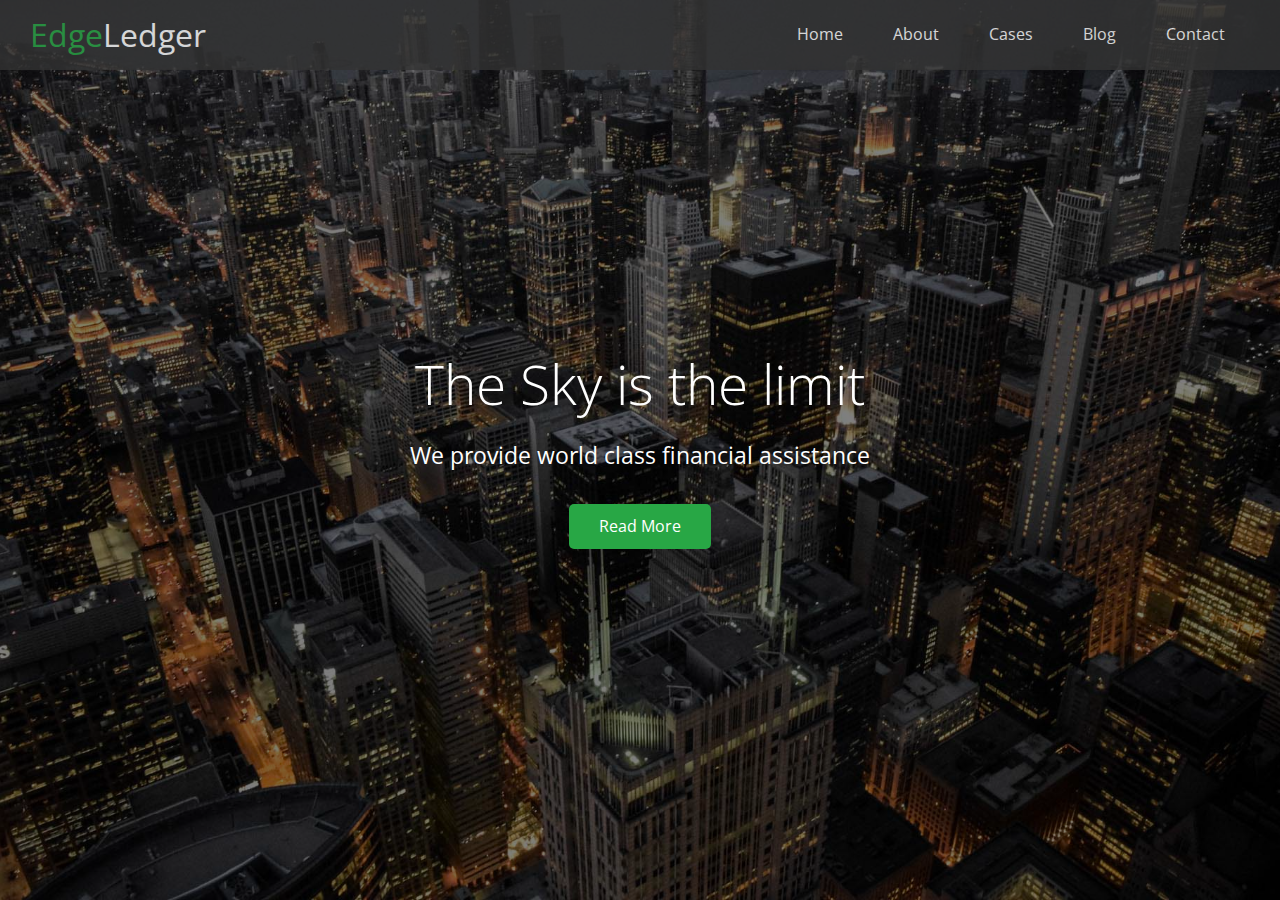
==== index.html @ e8adee48 "completed header section" ====
<!DOCTYPE html>
<html lang="en">
<head>
    <meta charset="UTF-8">
    <meta name="viewport" content="width=device-width, initial-scale=1.0">
    <title>Welcome to EdgeLedger</title>
    <link rel="stylesheet" href="/css/styles.css">
    <link rel="stylesheet" href="/css/utilities.css">
</head>
<body>
    <header class="hero">
        <div class="navbar">
            <div id="navbar">
                <h1 class="logo">
                    <span class="text-primary">Edge</span>Ledger
                </h1>
            </div>
            <nav>
                <ul class="nav-link">
                    <li><a href="#">Home</a></li>
                    <li><a href="#">About</a></li>
                    <li><a href="#">Cases</a></li>
                    <li><a href="#">Blog</a></li>
                    <li><a href="#">Contact</a></li>
                </ul>
            </nav>
        </div>

        <div class="content">
            <h1>The Sky is the limit</h1>
            <p>We provide world class financial assistance</p>
            <a class="btn" href="#About">Read More</a>
        </div>
    </header>
</body>
</html>
---- css/styles.css ----
@import url('https://fonts.googleapis.com/css2?family=Open+Sans:ital,wght@0,300..800;1,300..800&display=swap');

* {
    box-sizing: border-box;
    margin: 0;
    padding: 0;
}

body {
    font-family: 'open sans', sans-serif;
    background-color: #fff;
    color: #333;
    line-height: 1.6;
}

ul {
    list-style: none;
}

a {
    color: #333;
    text-decoration: none;
}

h1, h2 {
    font-weight: 300;
    line-height: 1.2;
}

p {
    margin: 10px 0;
}

img {
    width: 100%;
}

/* navbar */
.navbar {
    display: flex;
    align-items: center;
    justify-content: space-between;
    background-color: #333;
    color: #fff;
    opacity: 0.8;
    width: 100%;
    height: 70px;
    position: fixed;
    top: 0px;
    padding: 0 30px;
}

.navbar a {
    color: #fff;
    padding: 10px 20px;
    margin: 0 5px;
}

.navbar a:hover{
    border-bottom: #28a745 2px solid;
}

.navbar ul {
    display: flex;
}

.navbar .logo {
    font-weight: 400;
}

/* header */
.hero {
    background: url('../images/home/showcase.jpg') no-repeat center center/cover;
    height: 100vh;
    position: relative;
    color: #fff;
}

.hero .content {
    display: flex;
    flex-direction: column;
    align-items: center;
    justify-content: center;
    text-align: center;
    height: 100%;
    padding: 0 20px;
}

.hero .content h1 {
    font-size: 55px;
}

.hero .content p {
    font-size: 23px;
    max-width: 600px;
    margin: 20px 0 30px;
}

.hero::before {
    content: "";
    position: absolute;
    top: 0;
    left: 0;
    width: 100%;
    height: 100%;
    background: rgba(0,0,0,.5)
}
.hero * {
    z-index: 2;
}
---- css/utilities.css ----
.text-primary {
    color: #28a745;
}

.text-secondary {
    color: #0284d0;
}

.btn {
    cursor: pointer;
    display: inline-block;
    padding: 10px 30px;
    background: #28a745;
    color: #fff;
    border: none;
    border-radius: 5px;
}

.btn:hover {
    opacity: 0.9;
}

.btn-primary {
    background: #28a745;
    color: #fff;
}

.btn-secondary {
    background: #0284d0;
    color: #fff;
}

.btn-dark {
    background: #333;
    color: #fff;
}

.btn-light {
    background-color: #f4f4f4;
    color: #333;
}
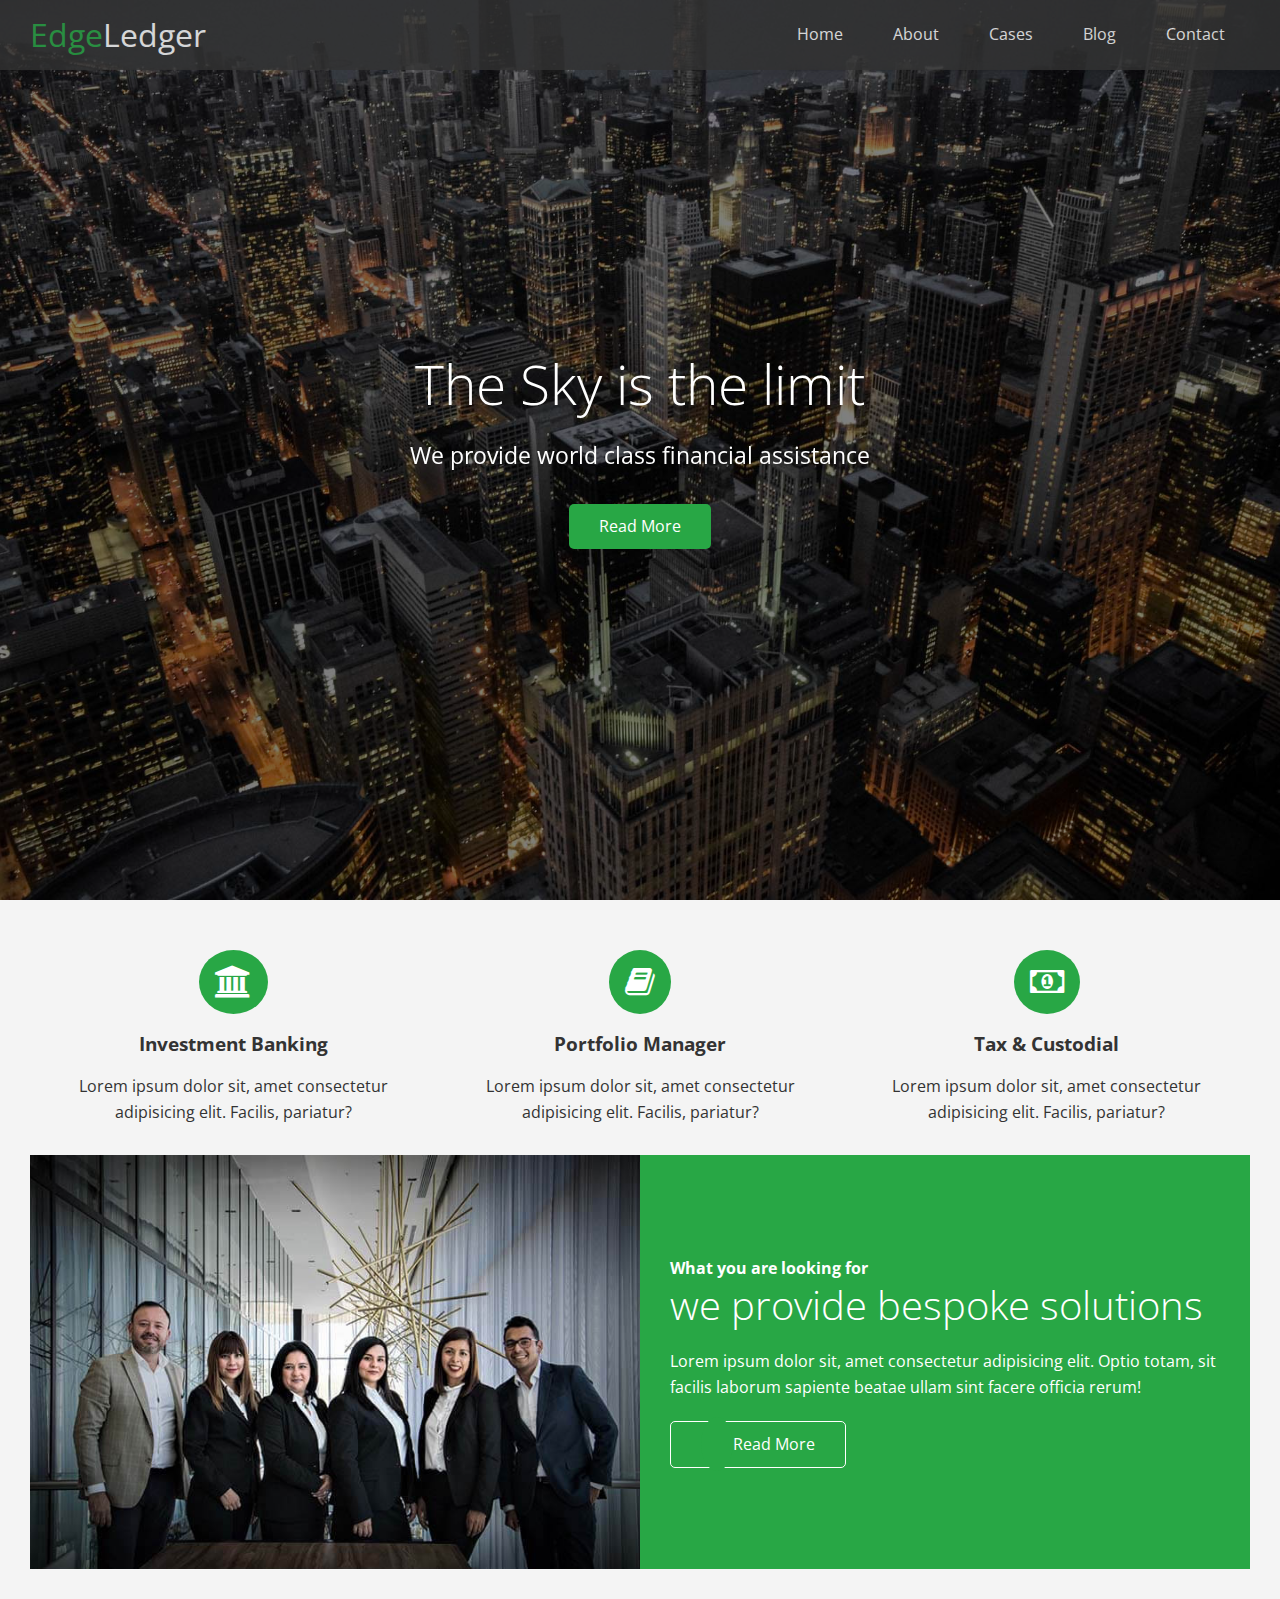
==== commit 5bc88e4c: "completed about and icons section" ====
--- a/index.html
+++ b/index.html
@@ -6,6 +6,7 @@
     <title>Welcome to EdgeLedger</title>
     <link rel="stylesheet" href="/css/styles.css">
     <link rel="stylesheet" href="/css/utilities.css">
+    <link rel="stylesheet" href="https://cdnjs.cloudflare.com/ajax/libs/font-awesome/4.7.0/css/font-awesome.min.css">
 </head>
 <body>
     <header class="hero">
@@ -32,5 +33,58 @@
             <a class="btn" href="#About">Read More</a>
         </div>
     </header>
+
+    <main>
+        <!-- About icons -->
+        <section id="about" class="icons bg-light">
+            <div class="flex-items">
+                <div>
+                    <i class="fa fa-university fa-2x"></i>
+                    <div>
+                        <h3>Investment Banking</h3>
+                        <p>Lorem ipsum dolor sit, amet consectetur adipisicing elit. Facilis, pariatur?</p>
+                    </div>
+                </div>
+                <div>
+                    <i class="fa fa-book fa-2x"></i>
+                    <div>
+                        <h3>Portfolio Manager</h3>
+                        <p>Lorem ipsum dolor sit, amet consectetur adipisicing elit. Facilis, pariatur?</p>
+                    </div>
+                </div>      <div>
+                    <i class="fa fa-money fa-2x"></i>
+                    <div>
+                        <h3>Tax & Custodial</h3>
+                        <p>Lorem ipsum dolor sit, amet consectetur adipisicing elit. Facilis, pariatur?</p>
+                    </div>
+                </div>
+            </div>
+            <!-- About: solution -->
+             <section class="solutions flex-columns">
+                <div class="row">
+                    <div class="columns">
+                        <div class="column-1">
+                            <img src="images/home/people.jpg" alt="">
+                        </div>
+                    </div>
+                    <div class="columns">
+                        <div class="column-2 bg-primary">
+                            <h4>What you are looking for</h4>
+                            <h2>we provide bespoke solutions</h2>
+                            <p>
+                              Lorem ipsum dolor sit, amet consectetur 
+                              adipisicing elit. Optio totam, sit facilis 
+                              laborum sapiente beatae ullam sint facere officia rerum!
+                            </p>
+                            <a href="" class="btn btn-outline">
+                                <i class="fas fa-chevron"></i>
+                                Read More
+                            </a>
+                        </div>
+                    </div>
+                </div>
+             </section>
+        </section>
+    </main>
 </body>
 </html>--- a/css/styles.css
+++ b/css/styles.css
@@ -108,4 +108,21 @@
 }
 .hero * {
     z-index: 2;
-}+}
+
+.icons {
+    padding: 30px;
+}
+
+.icons h3 {
+    font-weight: bold;
+    margin-bottom: 15px;
+}
+
+.icons i {
+    background-color: #28a745;
+    border-radius: 50%;
+    padding: 1rem;
+    color: #fff;
+    margin-bottom: 15px;
+}
--- a/css/utilities.css
+++ b/css/utilities.css
@@ -20,22 +20,82 @@
     opacity: 0.9;
 }
 
-.btn-primary {
+.btn-primary, .bg-primary{
     background: #28a745;
     color: #fff;
 }
 
-.btn-secondary {
+.btn-secondary, .bg-secondary{
     background: #0284d0;
     color: #fff;
 }
 
-.btn-dark {
+.btn-dark, .bg-dark{
     background: #333;
     color: #fff;
 }
 
-.btn-light {
+.btn-light, .bg-light{
     background-color: #f4f4f4;
     color: #333;
+}
+
+.btn-outline {
+    background: none;
+    border: 1px solid #fff;
+}
+
+/* flex items */
+.flex-items {
+    display: flex;
+    align-items: center;
+    justify-content: center;
+    text-align: center;
+    height: 100%;
+}
+
+.flex-items > div {
+    padding: 20px;
+}
+
+.flex-columns .row{
+    display: flex;
+    flex-wrap: wrap;
+    width: 100%;
+}
+
+.flex-columns .columns {
+    display: flex;
+    flex-direction: column;
+    flex-basis: 100%;
+    flex: 1;
+}
+
+.flex-columns .columns .clumn-1,
+.flex-columns .columns .clumn-2{
+    height: 100%;
+}
+
+.flex-columns img{
+    width: 100%;
+    height: 100%;
+    object-fit: cover;
+}
+
+.flex-columns .column-2 {
+    display: flex;
+    flex-direction: column;
+    height: 100%;
+    align-items: flex-start;
+    justify-content: center;
+    padding: 30px;
+}
+
+.flex-columns h2 {
+    font-size: 40px;
+    font-weight: 100;
+}
+
+.flex-columns p{
+    margin: 20px 0;
 }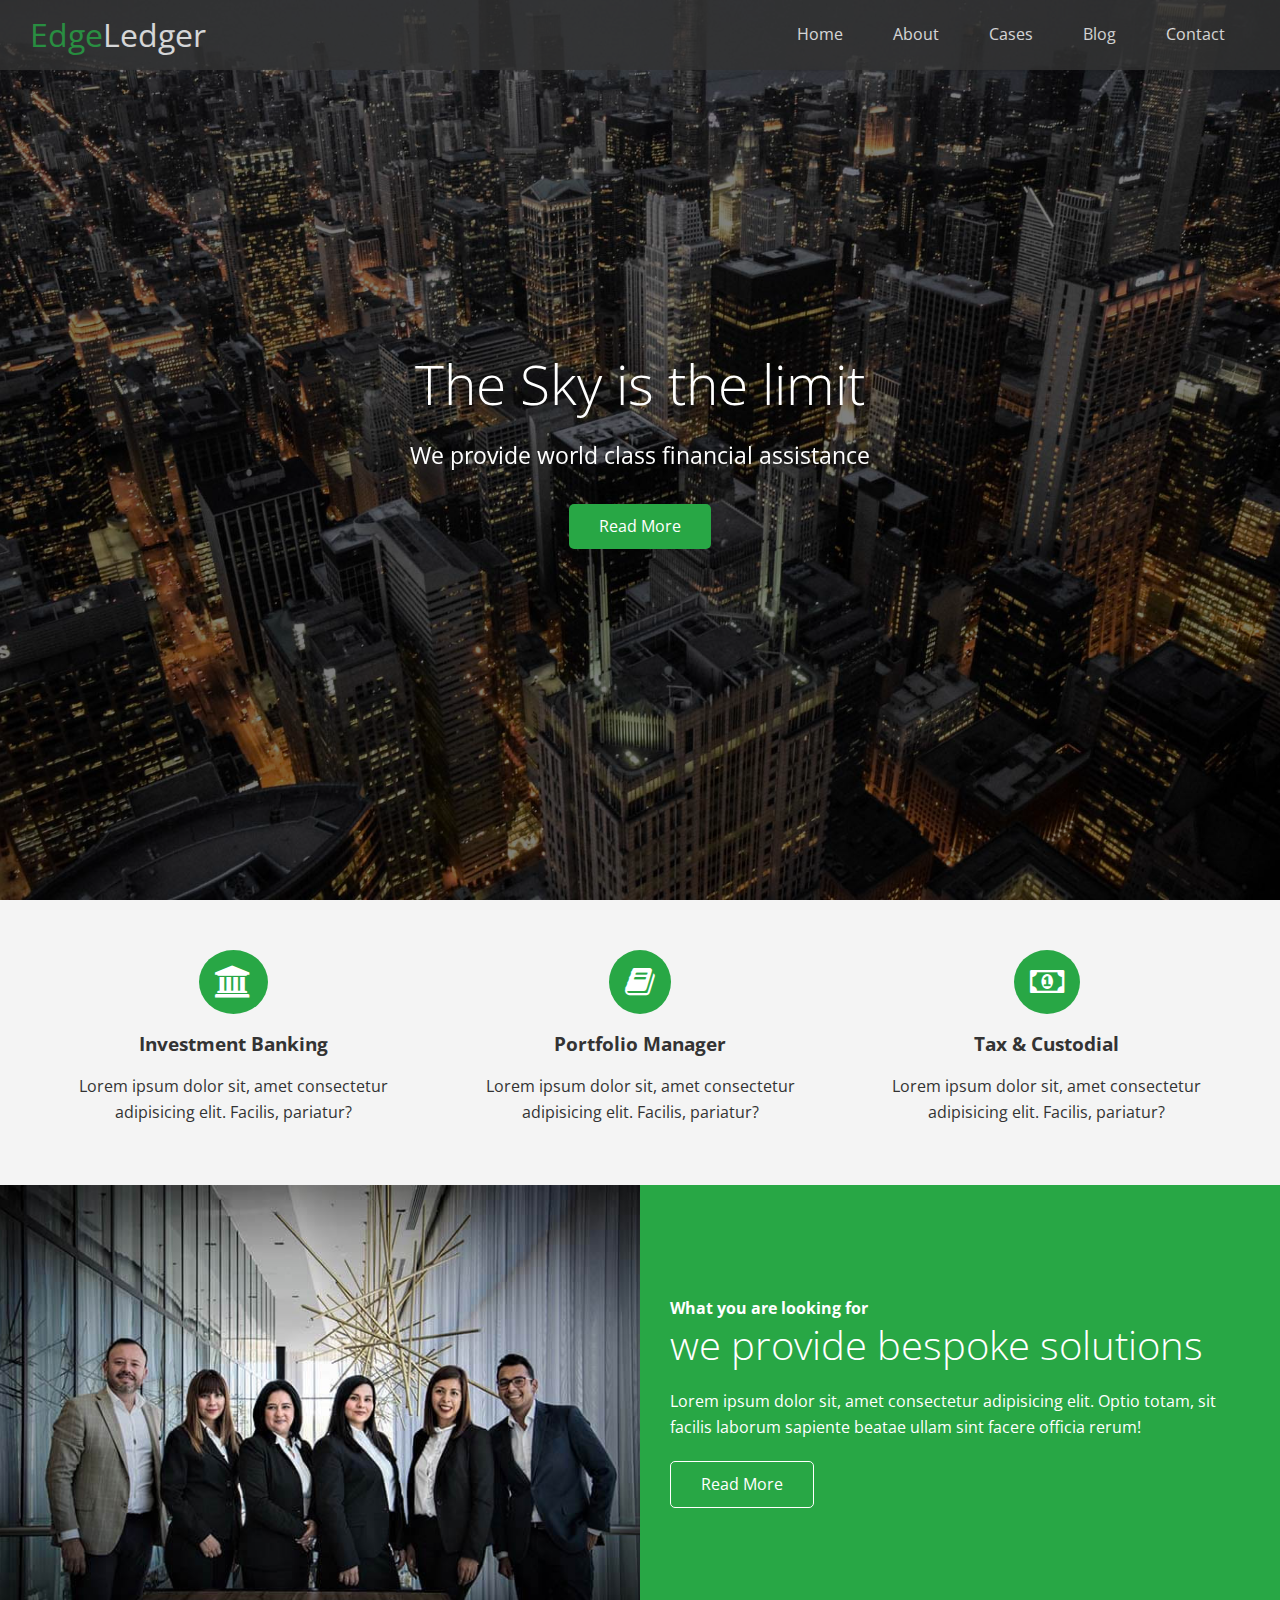
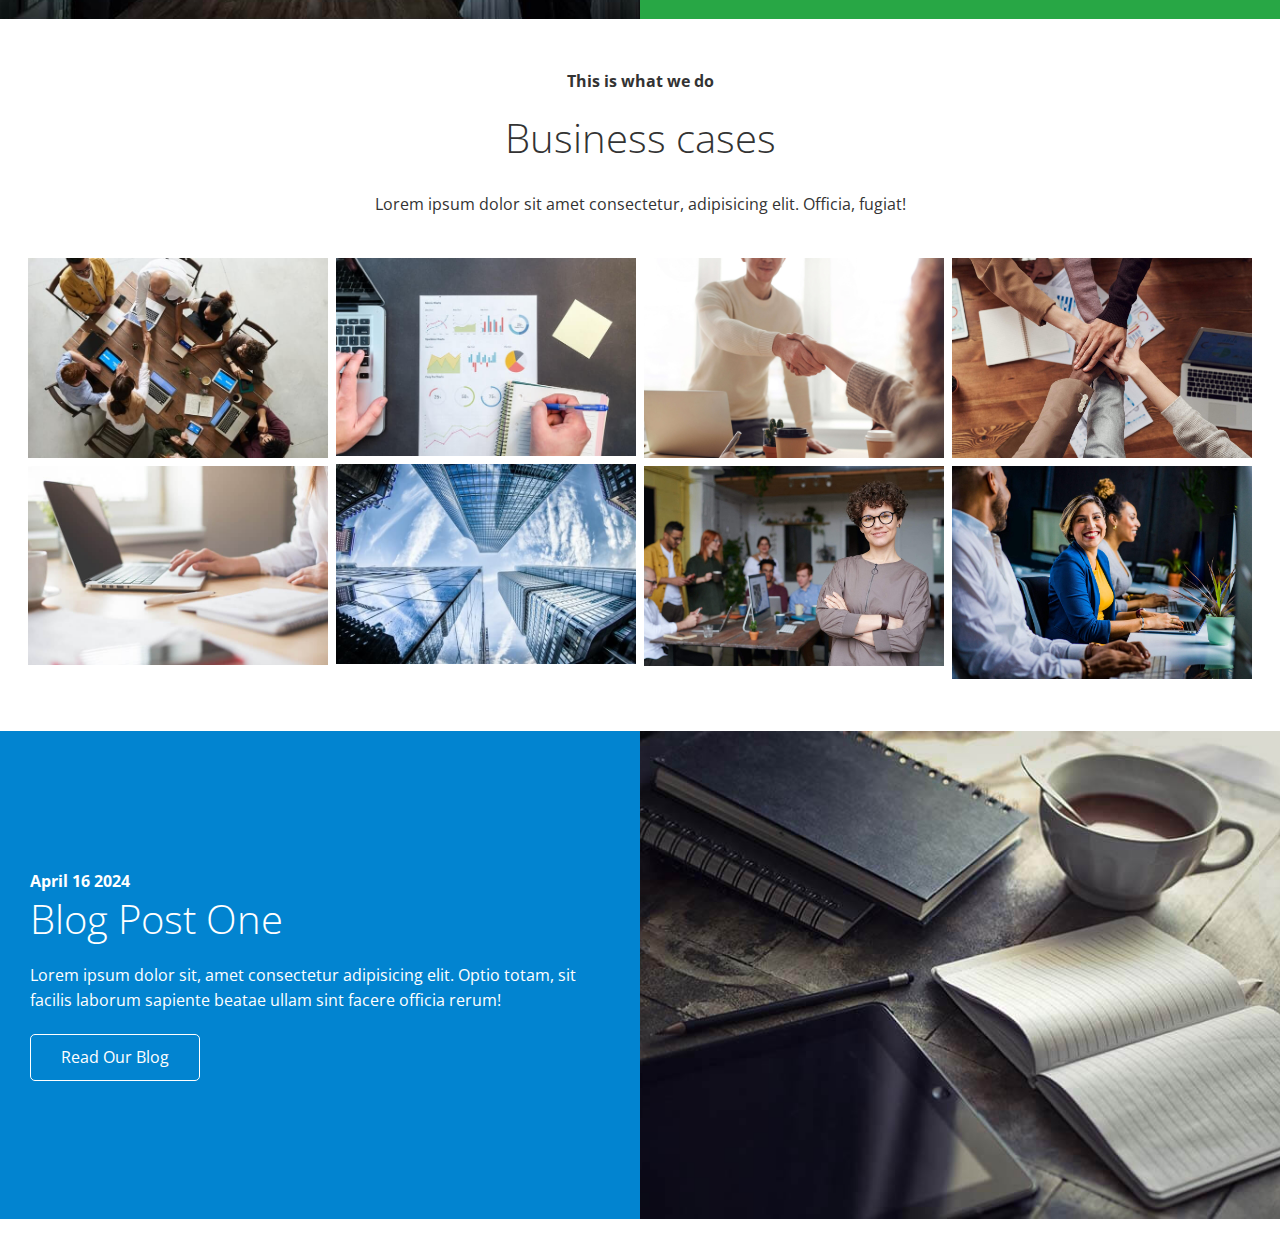
==== commit fa3e103f: "completed blogs section" ====
--- a/index.html
+++ b/index.html
@@ -59,32 +59,85 @@
                     </div>
                 </div>
             </div>
-            <!-- About: solution -->
-             <section class="solutions flex-columns">
-                <div class="row">
-                    <div class="columns">
-                        <div class="column-1">
-                            <img src="images/home/people.jpg" alt="">
-                        </div>
-                    </div>
-                    <div class="columns">
-                        <div class="column-2 bg-primary">
-                            <h4>What you are looking for</h4>
-                            <h2>we provide bespoke solutions</h2>
-                            <p>
-                              Lorem ipsum dolor sit, amet consectetur 
-                              adipisicing elit. Optio totam, sit facilis 
-                              laborum sapiente beatae ullam sint facere officia rerum!
-                            </p>
-                            <a href="" class="btn btn-outline">
-                                <i class="fas fa-chevron"></i>
-                                Read More
-                            </a>
-                        </div>
+        </section>
+        <!-- About: solution -->
+        <section class="solutions flex-columns">
+            <div class="row">
+                <div class="columns">
+                    <div class="column-1">
+                        <img src="images/home/people.jpg" alt="">
                     </div>
                 </div>
-             </section>
-        </section>
+                <div class="columns">
+                    <div class="column-2 bg-primary">
+                        <h4>What you are looking for</h4>
+                        <h2>we provide bespoke solutions</h2>
+                        <p>
+                          Lorem ipsum dolor sit, amet consectetur 
+                          adipisicing elit. Optio totam, sit facilis 
+                          laborum sapiente beatae ullam sint facere officia rerum!
+                        </p>
+                        <a href="" class="btn btn-outline">
+                            <i class="fas fa-chevron"></i>
+                            Read More
+                        </a>
+                    </div>
+                </div>
+            </div>
+         </section>
+         <!-- cases -->
+          <section>
+            <div id="cases" class="cases flex-grid section-padding">
+                <header class="section-header">
+                    <h4>This is what we do</h4>
+                    <h2>Business cases</h2>
+                    <p>Lorem ipsum dolor sit amet consectetur, adipisicing elit. Officia, fugiat!</p>
+                </header>
+                <div class="row">
+                    <div class="column">
+                        <img src="images/cases/cases1.jpg" alt="">
+                        <img src="images/cases/cases2.jpg" alt="">
+                    </div>
+                    <div class="column">
+                        <img src="images/cases/cases3.jpg" alt="">
+                        <img src="images/cases/cases4.jpg" alt="">
+                    </div>
+                    <div class="column">
+                        <img src="images/cases/cases5.jpg" alt="">
+                        <img src="images/cases/cases6.jpg" alt="">
+                    </div>
+                    <div class="column">
+                        <img src="images/cases/cases7.jpg" alt="">
+                        <img src="images/cases/cases8.jpg" alt="">
+                    </div>
+                </div>
+            </div>
+          </section>
+          <!-- Blog section -->
+        <section class="blogs flex-columns">
+            <div class="row-reverse">
+                <div class="columns">
+                    <div class="column-1">
+                        <img src="images/home/blog.jpg" alt="">
+                    </div>
+                </div>
+                <div class="columns">
+                    <div class="column-2 bg-secondary">
+                        <h4>April 16 2024</h4>
+                        <h2>Blog Post One</h2>
+                        <p>
+                          Lorem ipsum dolor sit, amet consectetur 
+                          adipisicing elit. Optio totam, sit facilis 
+                          laborum sapiente beatae ullam sint facere officia rerum!
+                        </p>
+                        <a href="" class="btn btn-outline">
+                            <i class="fas fa-chevron"></i>
+                            Read Our Blog
+                        </a>
+                    </div>
+                </div>
+            </div>
+         </section>
     </main>
 </body>
 </html>--- a/css/styles.css
+++ b/css/styles.css
@@ -126,3 +126,12 @@
     color: #fff;
     margin-bottom: 15px;
 }
+
+.column img:hover {
+    opacity: 0.6;
+}
+
+/* blogs section */
+.blogs {
+    padding: 5px 0 30px;
+}
--- a/css/utilities.css
+++ b/css/utilities.css
@@ -98,4 +98,38 @@
 
 .flex-columns p{
     margin: 20px 0;
-}+}
+
+.flex-columns .row-reverse {
+    display: flex;
+    flex-direction: row-reverse;
+}
+
+.section-header {
+    display: flex;
+    padding: 30px;
+    flex-direction: column;
+    align-items: center;
+    justify-content: center;
+    text-align: center;
+}
+.section-header h2 {
+   font-size: 40px;
+   margin: 20px 0;
+}
+.section-padding {
+    padding: 20px 20px 40px;
+}
+
+/* flex grid */
+.flex-grid .row {
+    display: flex;
+    flex-wrap: wrap;
+    padding: 0 4px;
+}
+.flex-grid .column {
+    flex: 25%;
+    max-width: 25%;
+    padding: 0 4px;
+}
+
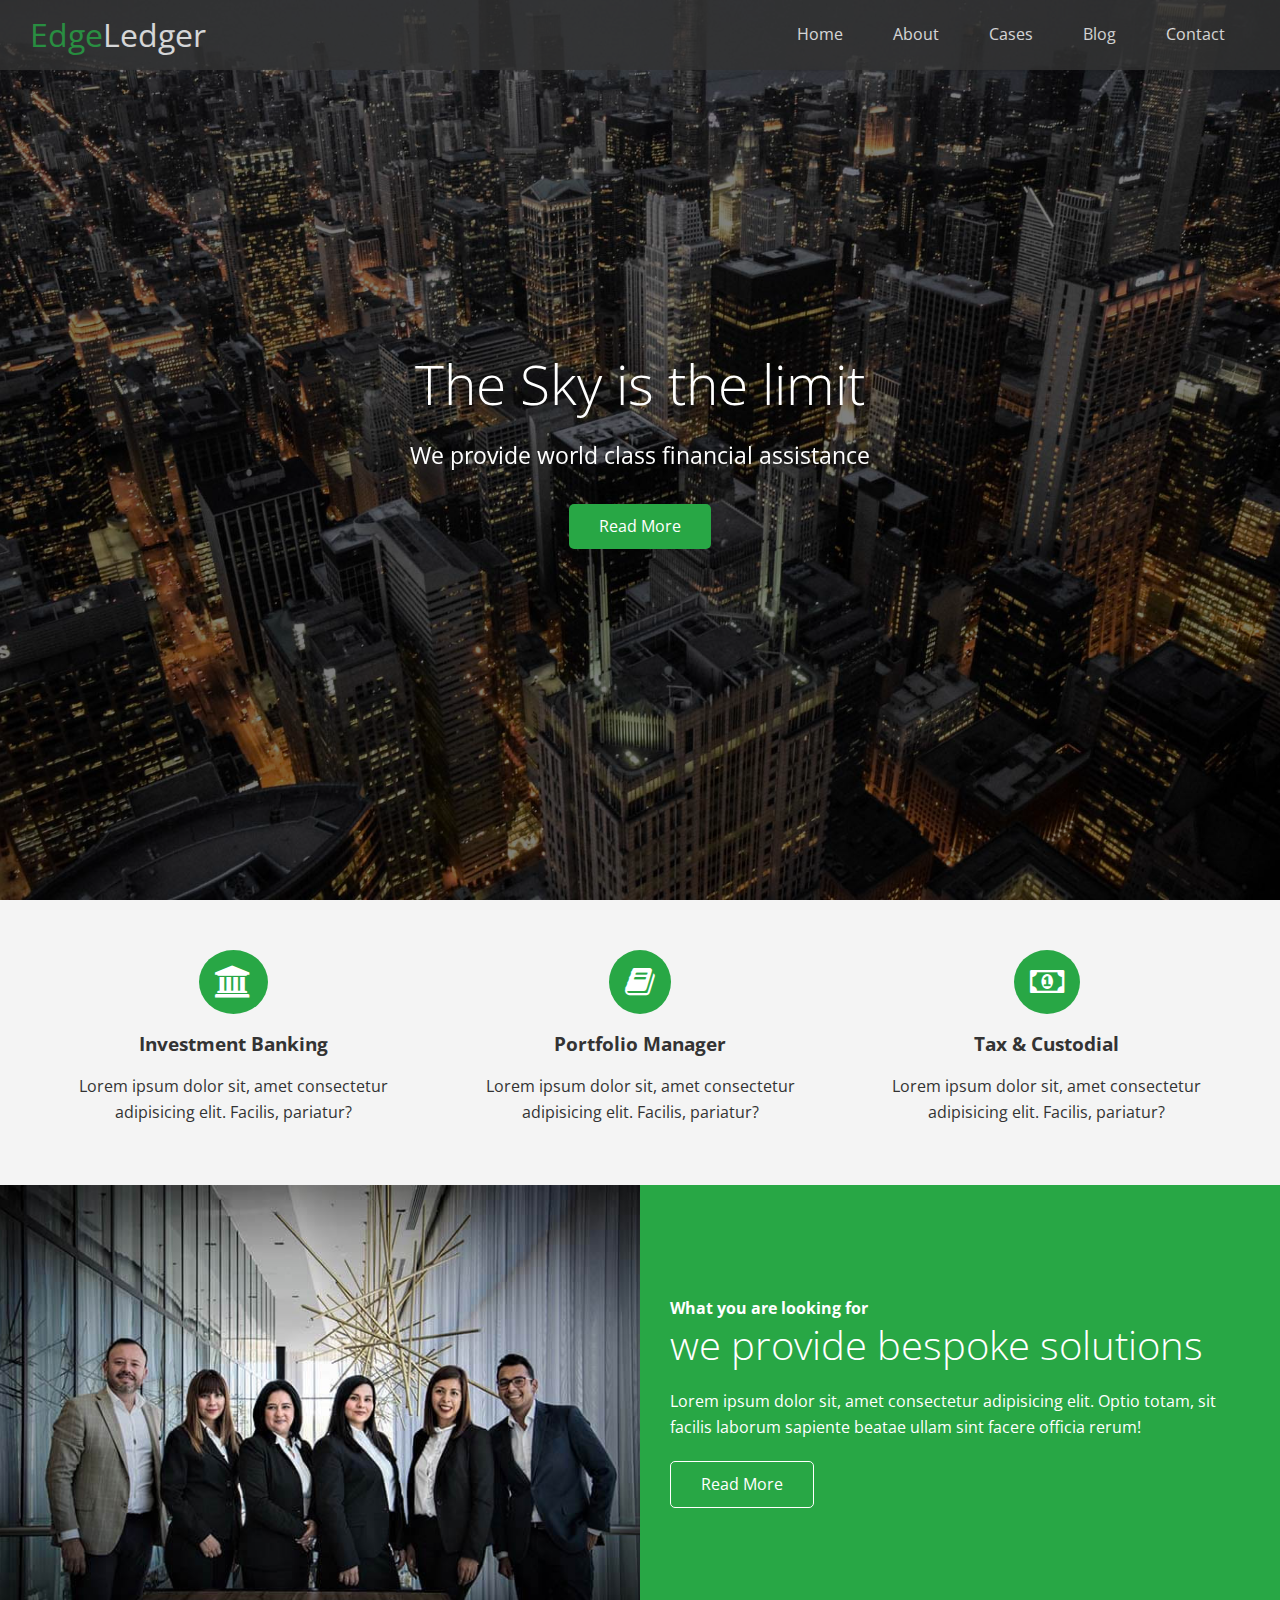
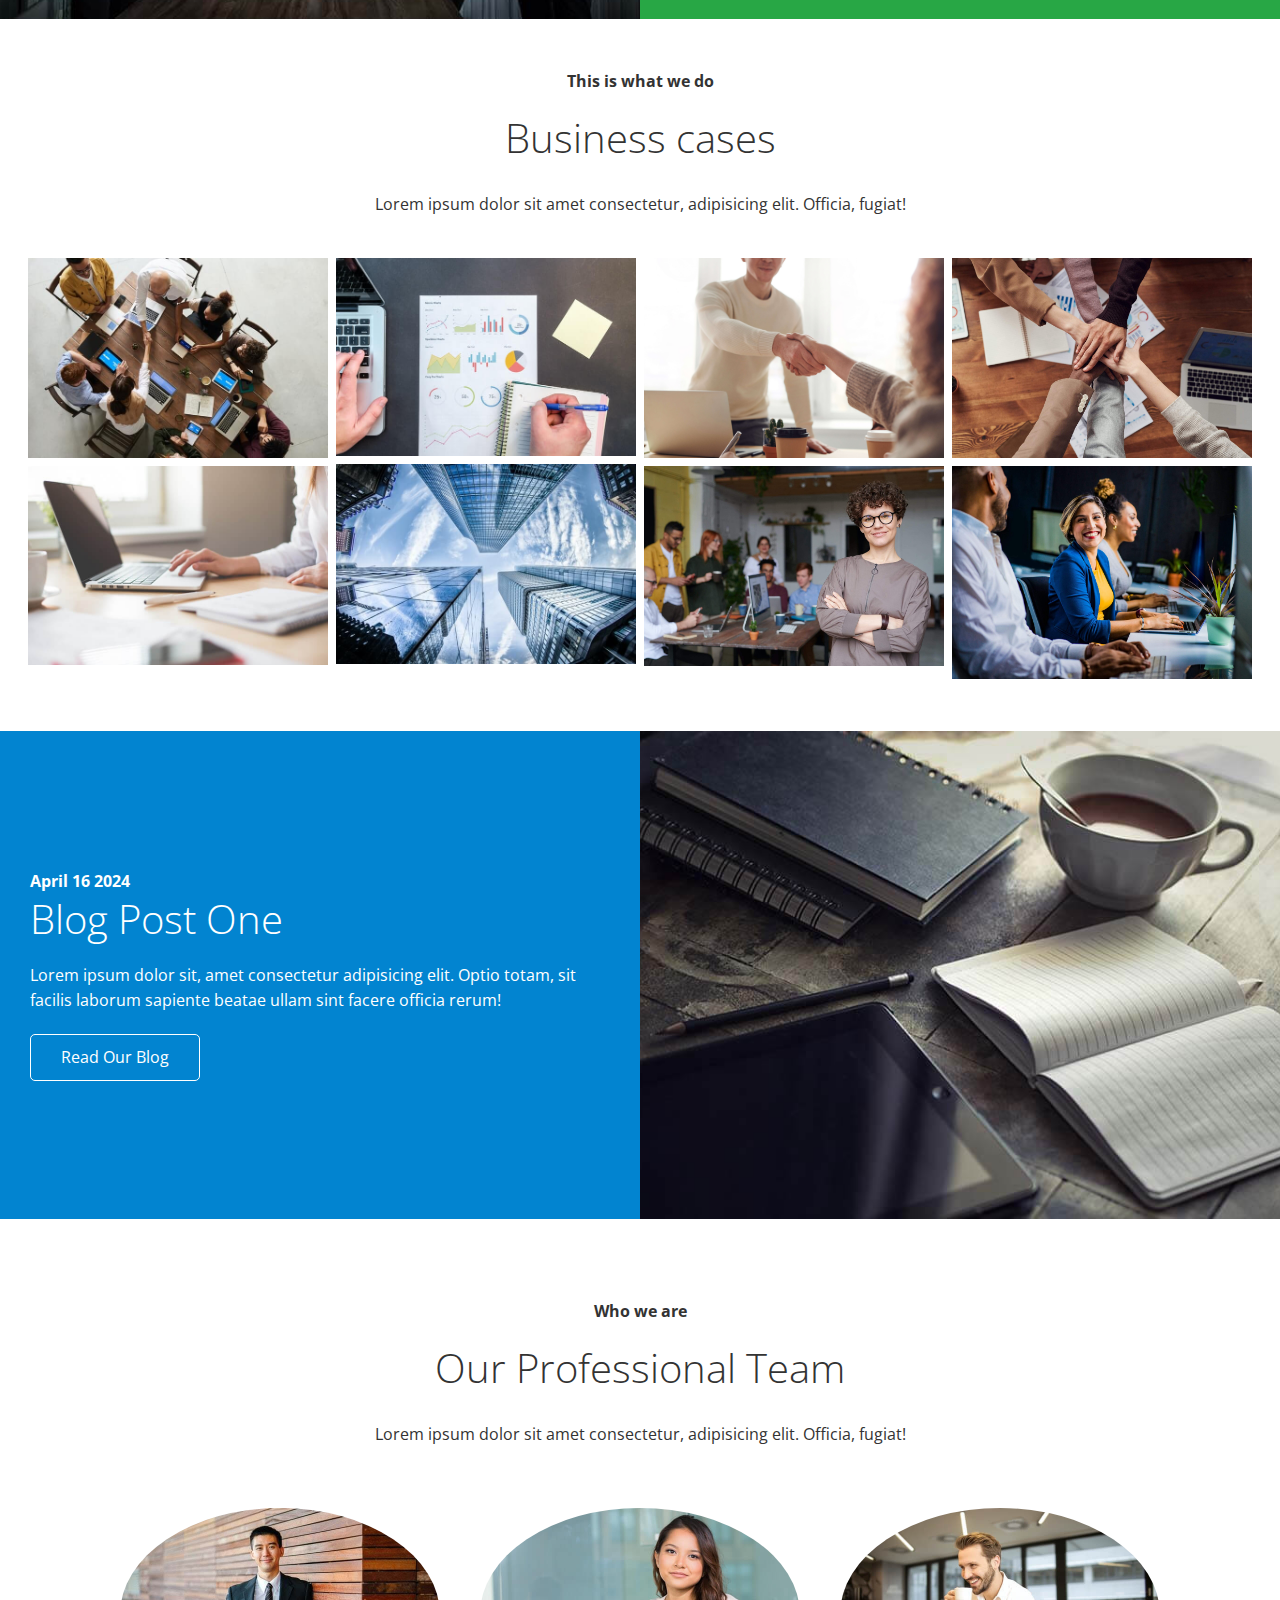
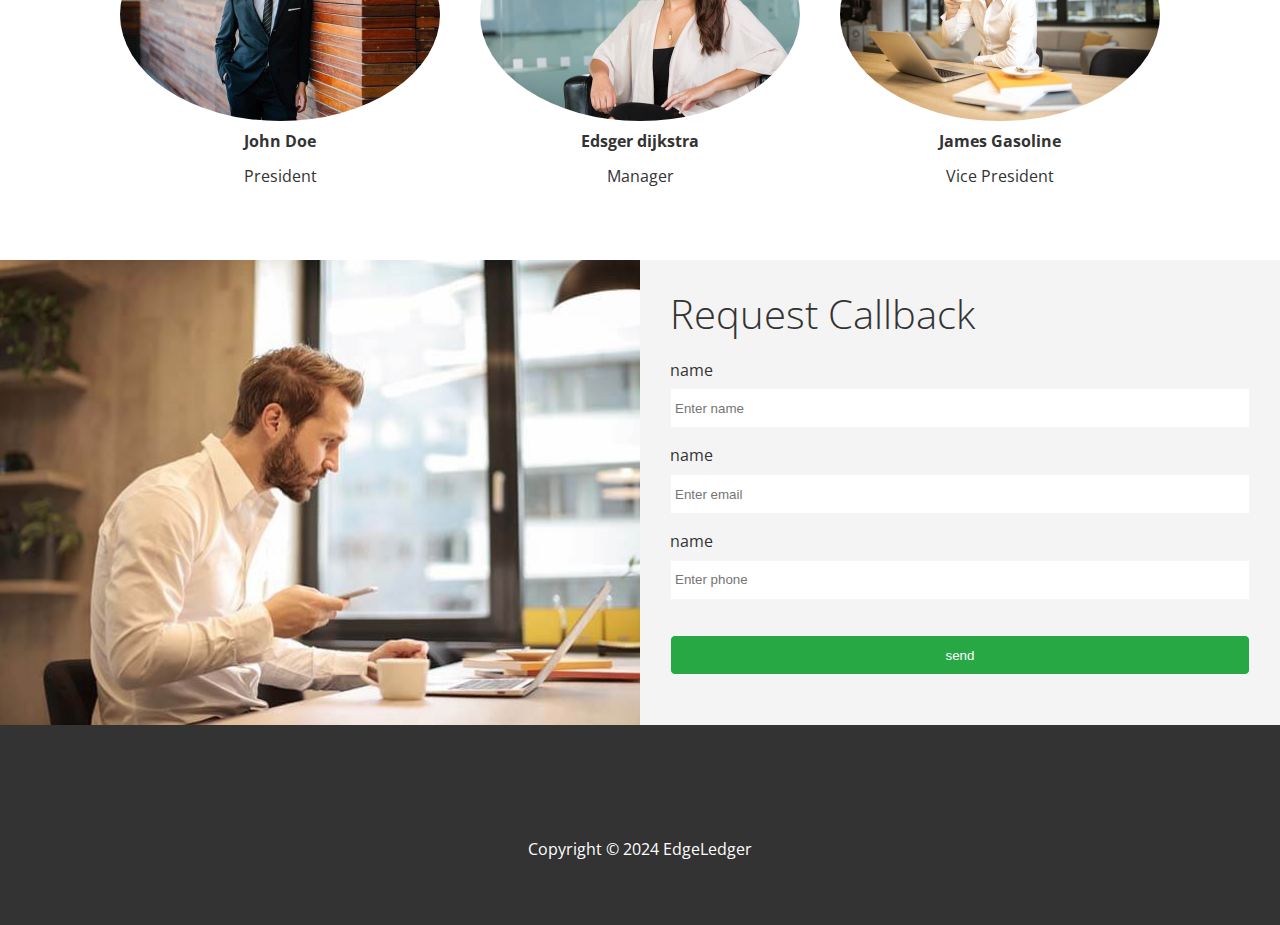
==== commit b7b7ef3a: "completed landing page" ====
--- a/index.html
+++ b/index.html
@@ -138,6 +138,72 @@
                 </div>
             </div>
          </section>
+          <!-- Teams -->
+          <section>
+            <div id="team" class="team section-padding">
+                <header class="section-header">
+                    <h4>Who we are</h4>
+                    <h2>Our Professional Team</h2>
+                    <p>Lorem ipsum dolor sit amet consectetur, adipisicing elit. Officia, fugiat!</p>
+                </header>
+                <div class="flex-items">
+                    <div class="column">
+                        <img src="images/team/person1.jpg" alt="">
+                        <h4>John Doe</h4>
+                        <p>President</p>
+                    </div>
+                    <div class="column">
+                        <img src="images/team/person2.jpg" alt="">
+                        <h4>Edsger dijkstra</h4>
+                        <p>Manager</p>
+                    </div>
+                    <div class="column">
+                        <img src="images/team/person3.jpg" alt="">
+                        <h4>James Gasoline</h4>
+                        <p>Vice President</p>
+                    </div>
+                </div>
+            </div>
+          </section>
+          <!-- Contact -->
+          <section id="contact" class="contact flex-columns">
+            <div class="row">
+                <div class="columns">
+                    <div class="column-1">
+                        <img src="images/home/contact.jpg" alt="">
+                    </div>
+                </div>
+                <div class="columns">
+                    <div class="column-2 bg-light">
+                        <h2>Request Callback</h2>
+                        <form action="" class="callback-form">
+                            <div class="form-control">
+                                <label for="name">name</label>
+                                <input type="text" name="name" id="name" placeholder="Enter name">
+                            </div>
+                            <div class="form-control">
+                                <label for="email">name</label>
+                                <input type="email" name="email" id="email" placeholder="Enter email">
+                            </div>
+                            <div class="form-control">
+                                <label for="phone">name</label>
+                                <input type="text" name="phone" id="phone" placeholder="Enter phone">
+                            </div>
+                            <input type="submit" value="send" id="submit" class="btn">
+                        </form>
+                    </div>
+                </div>
+            </div>
+         </section>
     </main>
+    <footer class="footer bg-dark">
+        <div class="social">
+            <a href=""><i class="fab fa-facebook fa-2x"></i></a>
+            <a href=""><i class="fab fa-tweeter  fa-2x"></i></a>
+            <a href=""><i class="fa fab-linkedin  fa-2x"></i></a>
+            <a href=""><i class="fa fab-instagram  fa-2x"></i></a>
+        </div>
+        <p>Copyright &copy; 2024 EdgeLedger</p>
+    </footer>
 </body>
 </html>--- a/css/styles.css
+++ b/css/styles.css
@@ -135,3 +135,63 @@
 .blogs {
     padding: 5px 0 30px;
 }
+
+/* team section */
+
+
+.team .column img {
+    width: 20rem;
+    border-radius: 50%;
+}
+
+/* contact */
+.callback-form {
+    width: 100%;
+    padding: 20px 0;
+}
+
+.callback-form label {
+    display: block;
+    margin-bottom: 5px;
+}
+
+.callback-form .form-control {
+    margin-bottom: 15px;
+}
+
+.callback-form input {
+    width: 100%;
+    padding: 4px;
+    height: 40px;
+    border: #f5f5f5 1px solid;
+}
+
+.callback-form input:focus {
+    outline-color: #28a745;
+}
+.callback-form .btn {
+    padding: 12px 0;
+    margin-top: 20px;
+}
+
+/* footer */
+.footer {
+    display: flex;
+    flex-direction: column;
+    align-items: center;
+    justify-content: center;
+    align-items: center;
+    height: 200px;
+}
+
+.footer a {
+    color: #fff;
+}
+
+.footer a:hover {
+    color: #28a745;
+}
+
+.footer .social > * {
+    margin-right: 30px;
+}--- a/css/utilities.css
+++ b/css/utilities.css
@@ -71,8 +71,8 @@
     flex: 1;
 }
 
-.flex-columns .columns .clumn-1,
-.flex-columns .columns .clumn-2{
+.flex-columns .columns .column-1,
+.flex-columns .columns .column-2{
     height: 100%;
 }
 
@@ -100,7 +100,7 @@
     margin: 20px 0;
 }
 
-.flex-columns .row-reverse {
+.row-reverse {
     display: flex;
     flex-direction: row-reverse;
 }
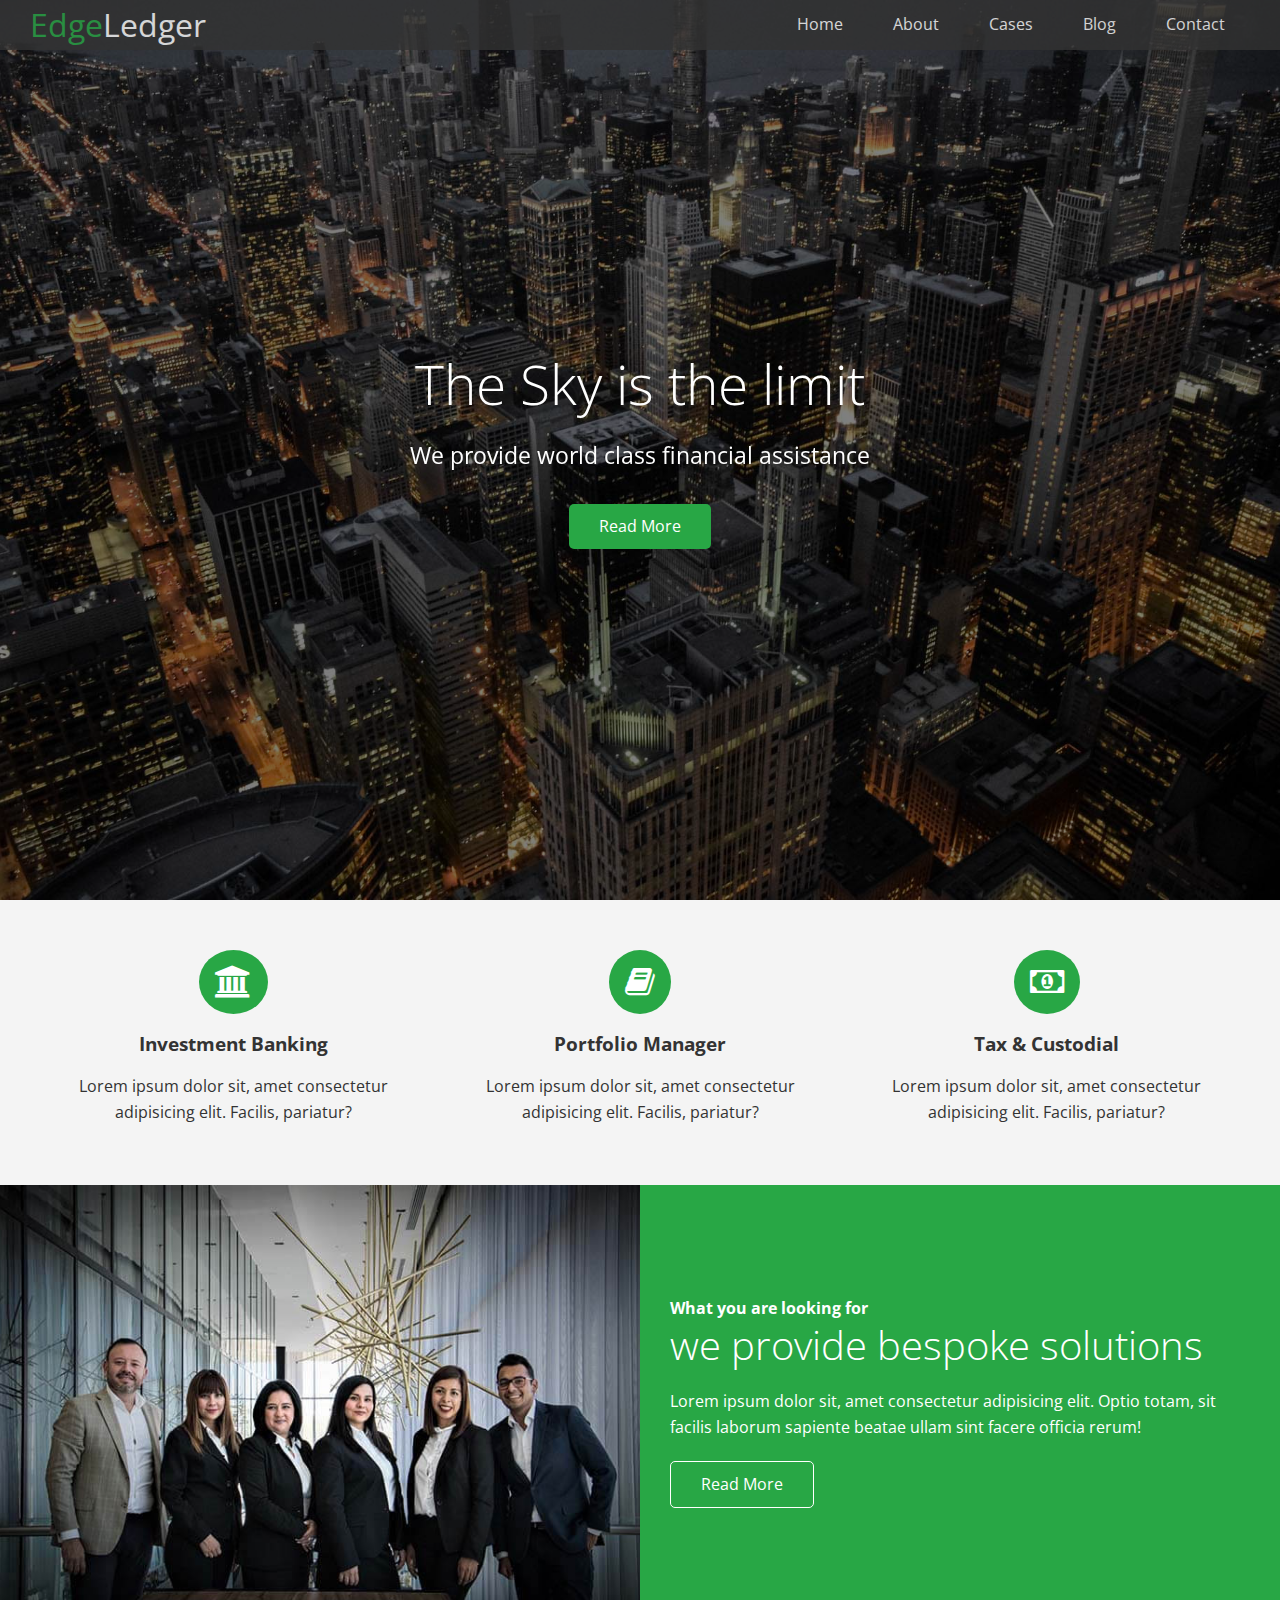
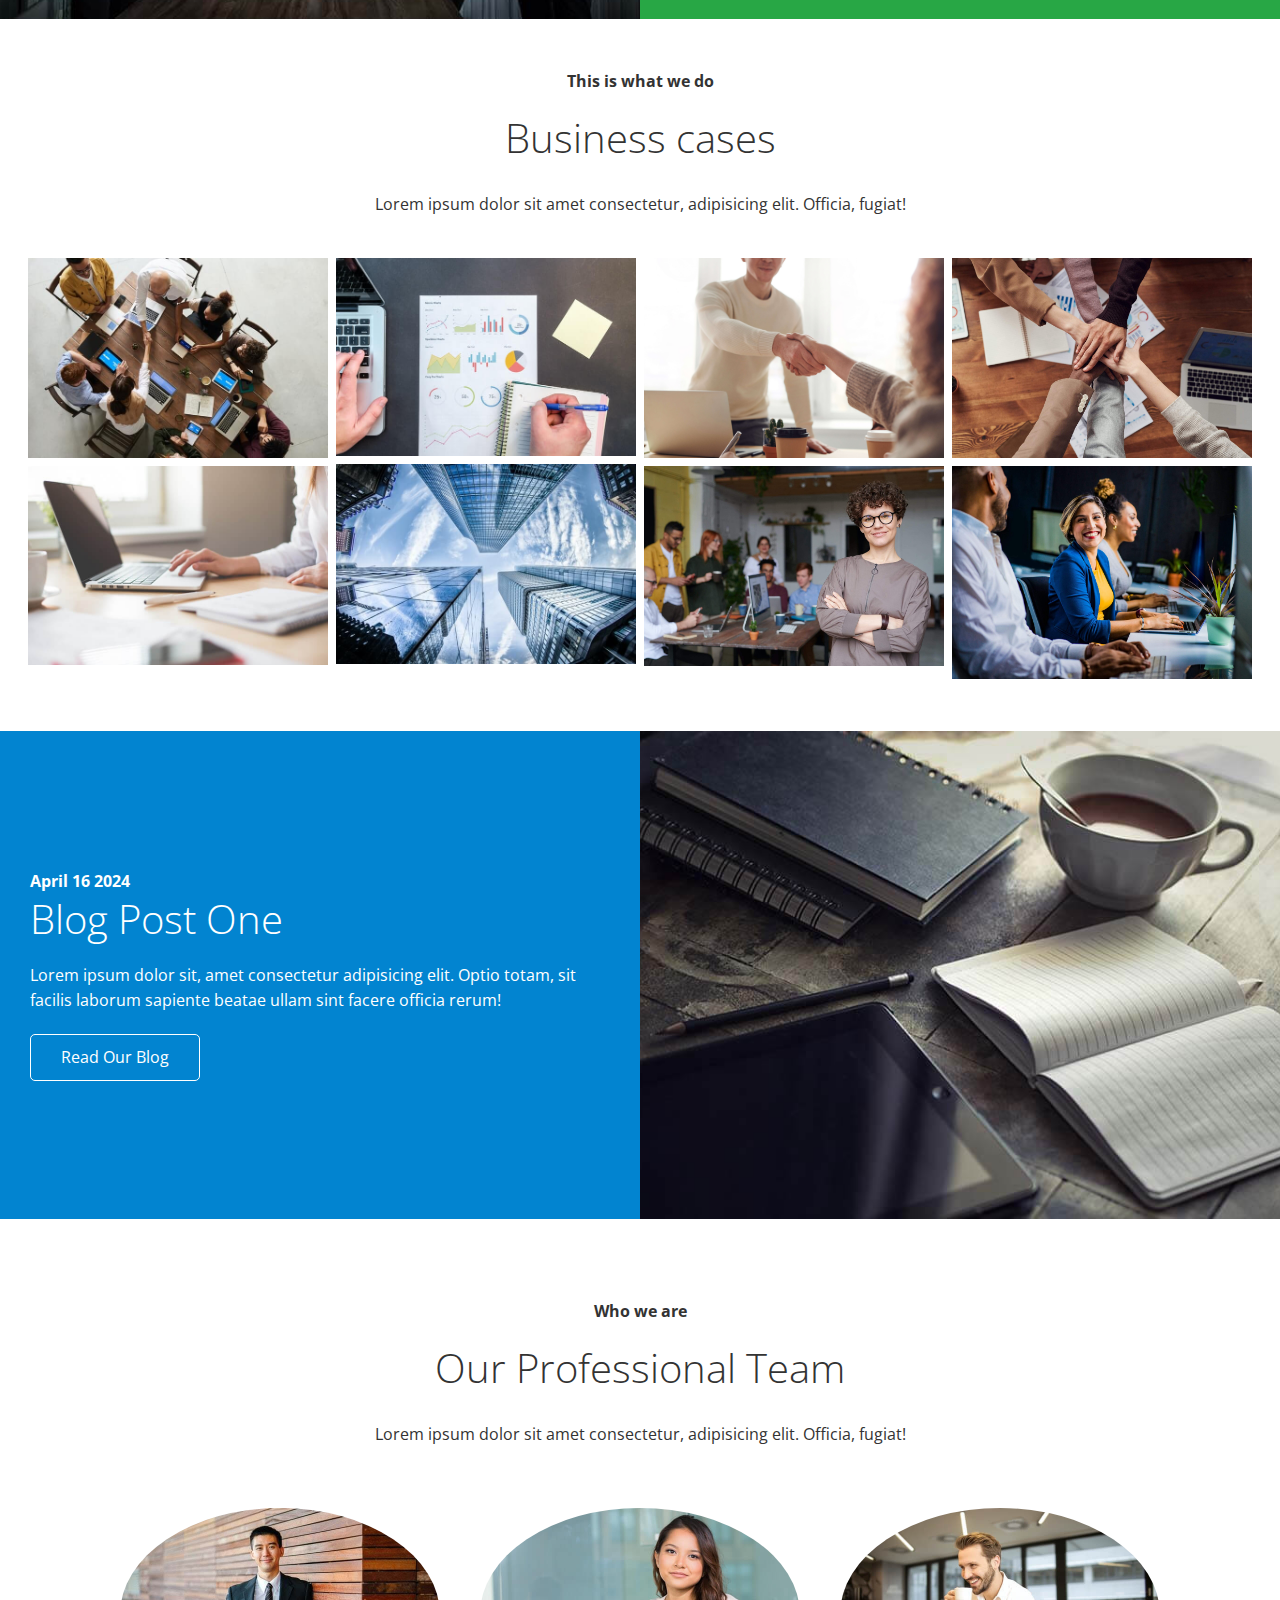
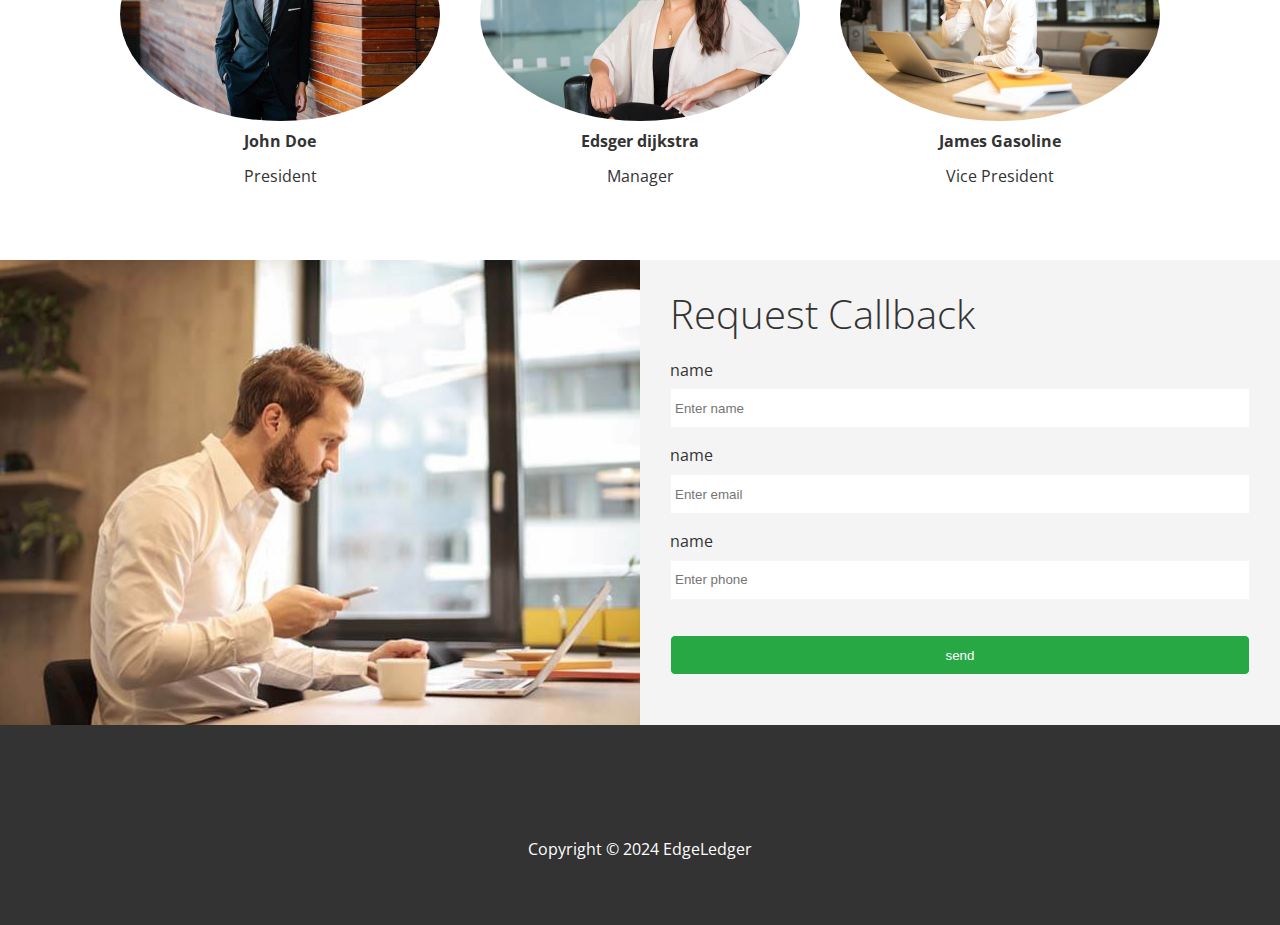
==== commit 83b9be52: "completed blog section" ====
--- a/index.html
+++ b/index.html
@@ -19,10 +19,10 @@
             <nav>
                 <ul class="nav-link">
                     <li><a href="#">Home</a></li>
-                    <li><a href="#">About</a></li>
-                    <li><a href="#">Cases</a></li>
-                    <li><a href="#">Blog</a></li>
-                    <li><a href="#">Contact</a></li>
+                    <li><a href="#about">About</a></li>
+                    <li><a href="#cases">Cases</a></li>
+                    <li><a href="#blogs">Blog</a></li>
+                    <li><a href="#contact">Contact</a></li>
                 </ul>
             </nav>
         </div>
@@ -114,8 +114,8 @@
             </div>
           </section>
           <!-- Blog section -->
-        <section class="blogs flex-columns">
-            <div class="row-reverse">
+        <section id="blogs" class="blogs flex-columns">
+            <div class="row row-reverse">
                 <div class="columns">
                     <div class="column-1">
                         <img src="images/home/blog.jpg" alt="">
@@ -130,7 +130,7 @@
                           adipisicing elit. Optio totam, sit facilis 
                           laborum sapiente beatae ullam sint facere officia rerum!
                         </p>
-                        <a href="" class="btn btn-outline">
+                        <a href="blog.html" class="btn btn-outline">
                             <i class="fas fa-chevron"></i>
                             Read Our Blog
                         </a>
--- a/css/styles.css
+++ b/css/styles.css
@@ -45,7 +45,7 @@
     color: #fff;
     opacity: 0.8;
     width: 100%;
-    height: 70px;
+    height: 50px;
     position: fixed;
     top: 0px;
     padding: 0 30px;
@@ -110,6 +110,11 @@
     z-index: 2;
 }
 
+.hero.blog {
+    background-image: url('../images/home/blog.jpg') no-repeat center center/cover;
+    height: 30vh;
+}
+
 .icons {
     padding: 30px;
 }
@@ -174,6 +179,29 @@
     margin-top: 20px;
 }
 
+/* post */
+
+.post{
+    padding: 50px 30px;
+}
+
+.post h2 {
+    font-size: 40px;
+    margin-bottom: 20px;
+    padding-bottom: 10px;
+    border-bottom: #ccc solid 1px;
+}
+
+.post .meta {
+    margin-bottom: 30px;
+}
+
+.post img {
+    width: 300px;
+    border-radius: 50%;
+    display: block;
+    margin: 0 auto 30px;
+}
 /* footer */
 .footer {
     display: flex;
--- a/css/utilities.css
+++ b/css/utilities.css
@@ -133,3 +133,29 @@
     padding: 0 4px;
 }
 
+
+
+/*  mobile  */
+@media(max-width: 768px){
+    .navbar{
+        flex-direction: column;
+        align-items: center;
+        justify-content: center;
+        height: 120px;
+        padding: 20px;
+    }
+    .navbar a {
+        padding: 10px 10px;
+        margin: 0 3px;
+    }
+    .flex-items {
+        flex-direction: column;
+    }
+    .flex-columns .columns, .flex-grid .column {
+        flex: 100%;
+        max-width: 100%;
+    }
+    .team img {
+        width: 70%;
+    }
+}
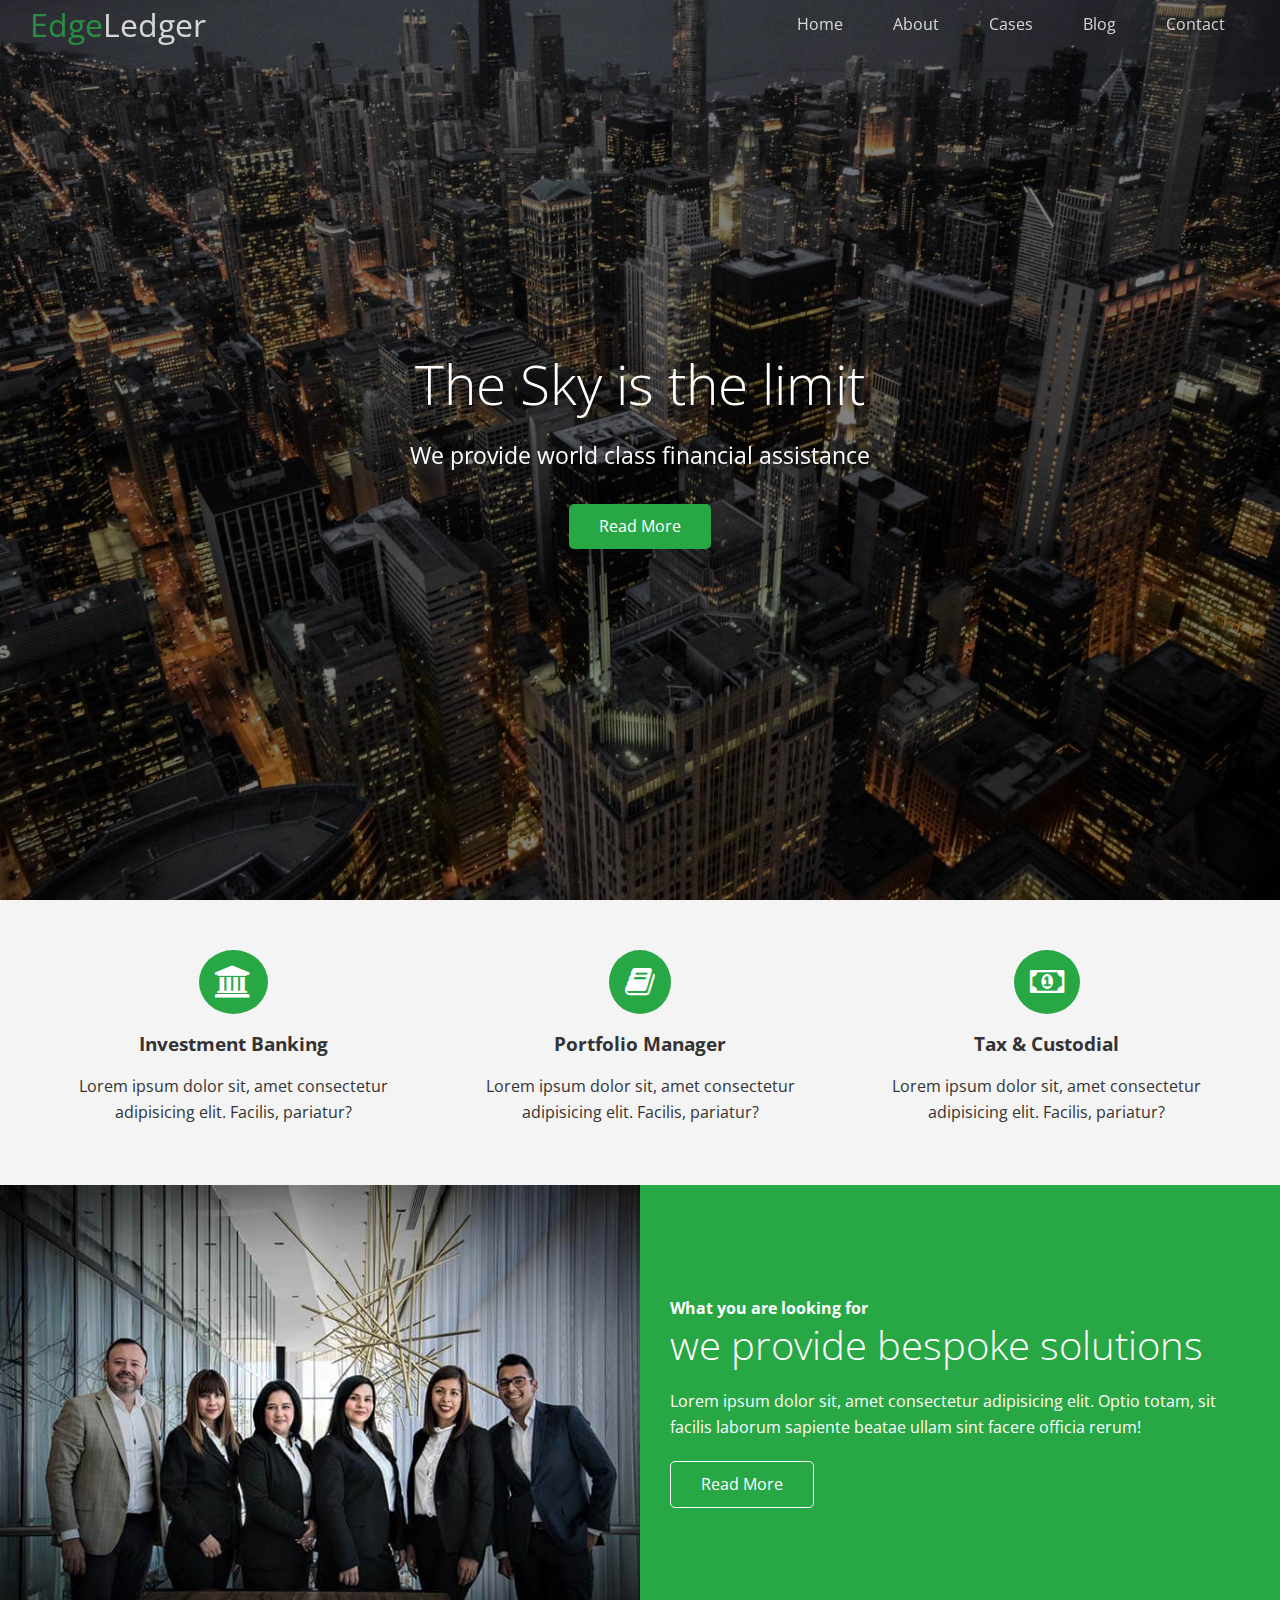
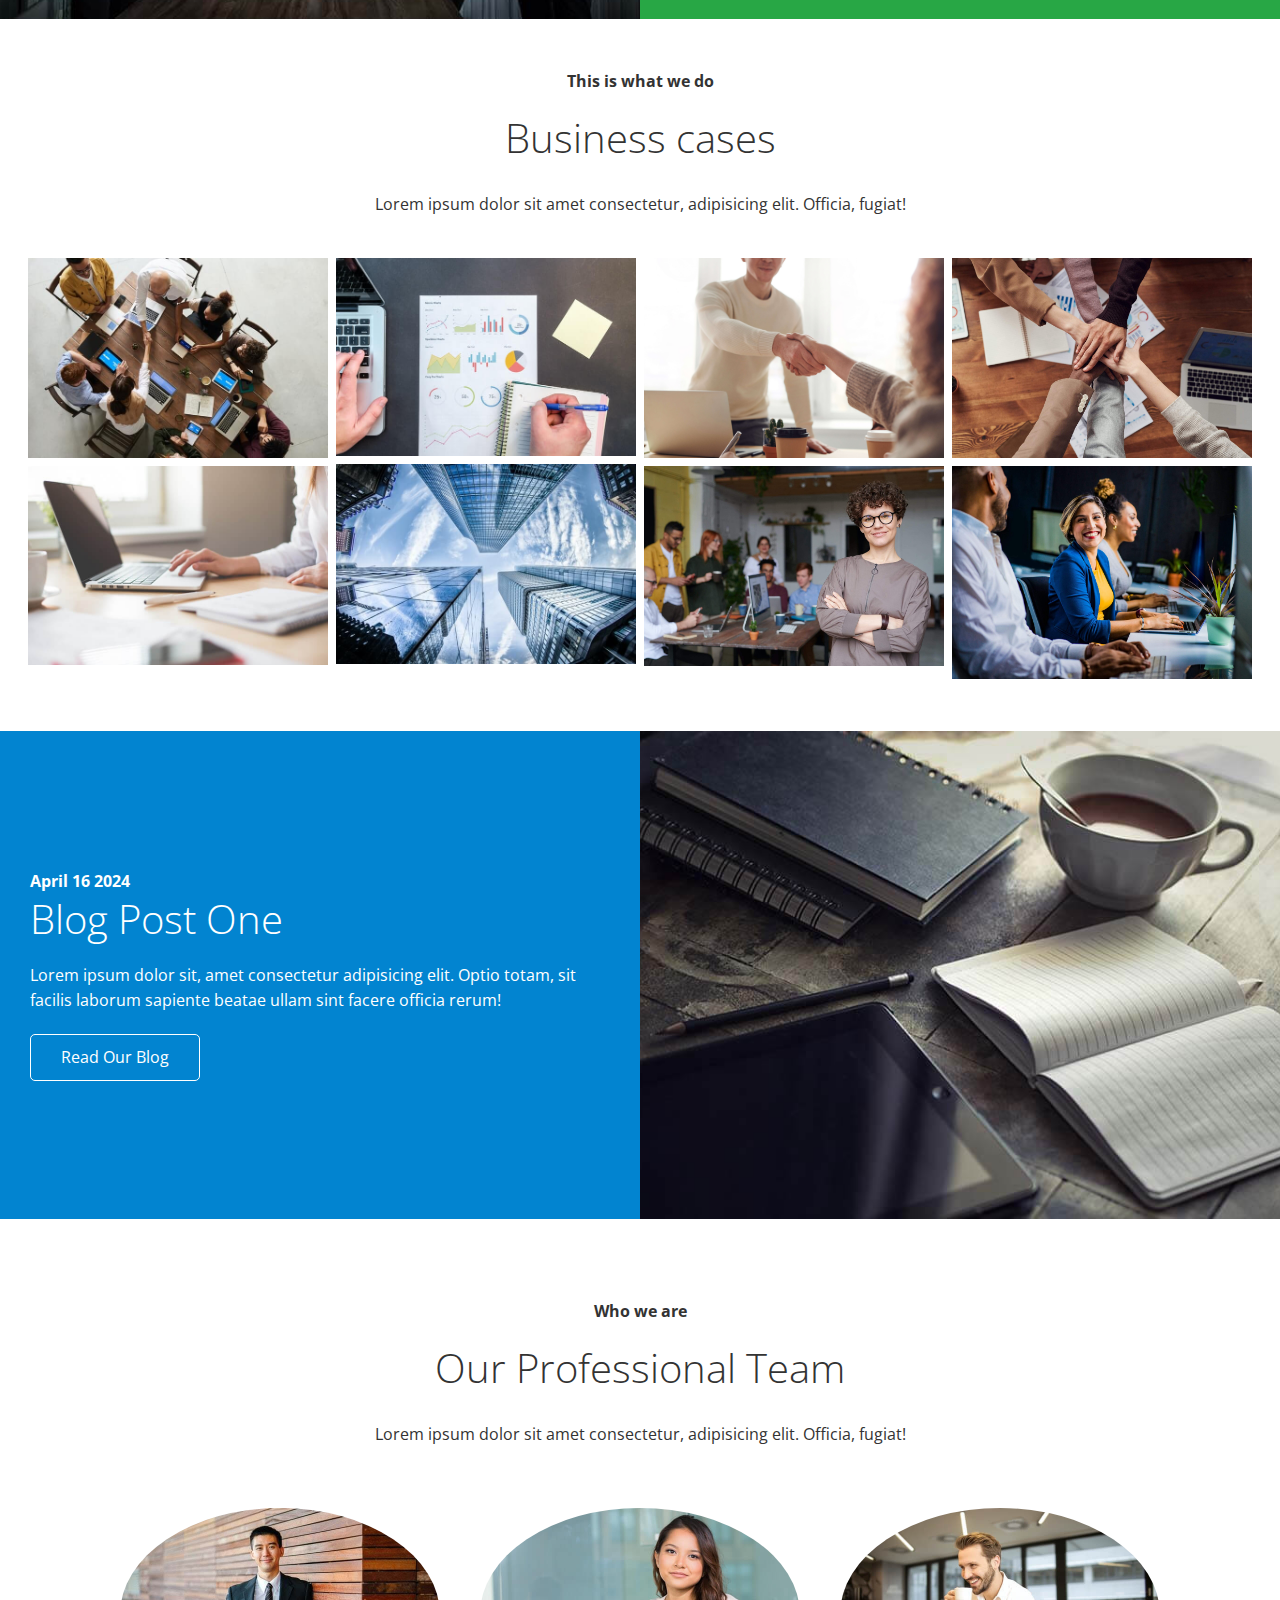
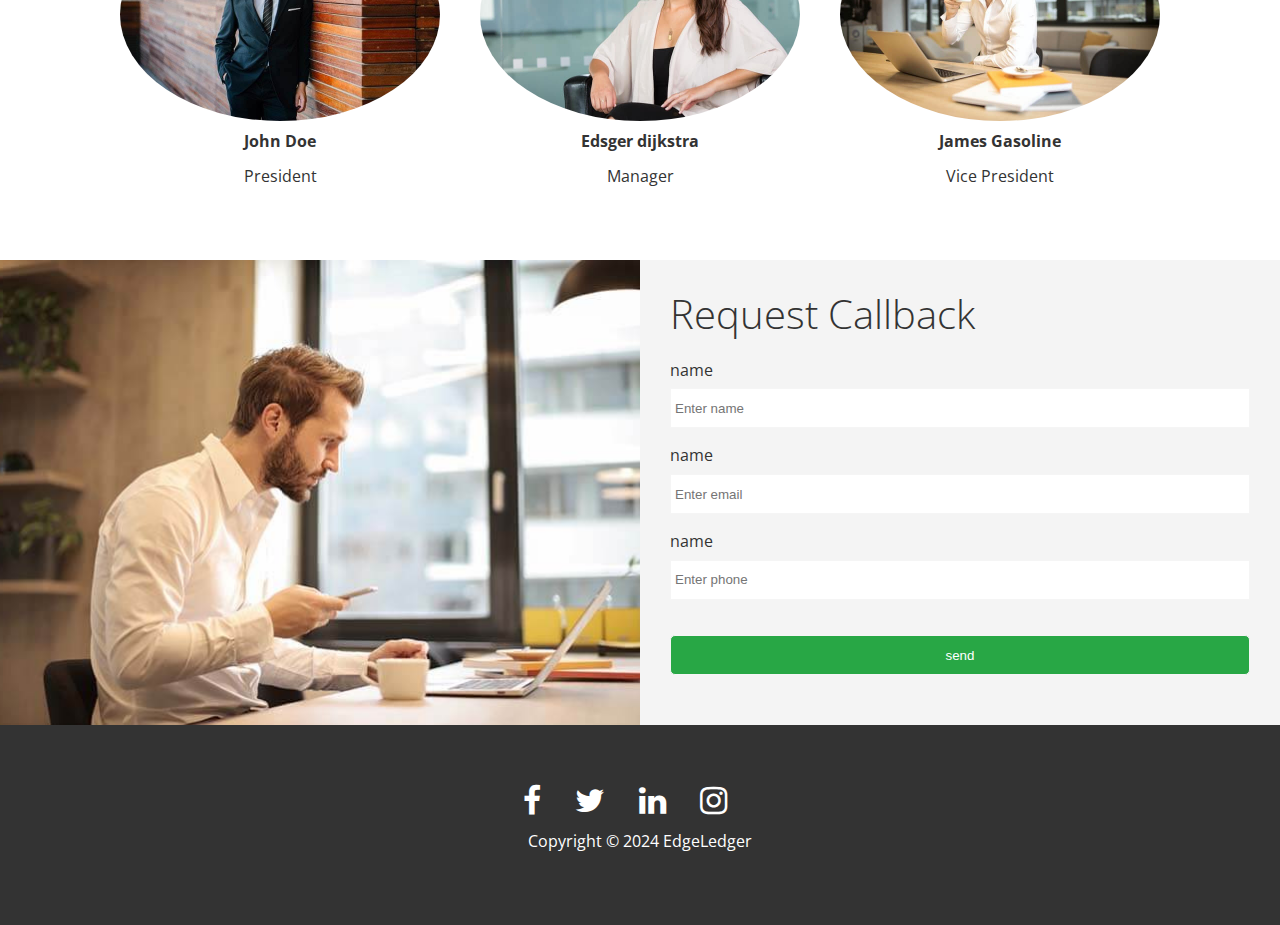
==== commit 6caf6107: "completed full site development." ====
--- a/index.html
+++ b/index.html
@@ -1,21 +1,23 @@
 <!DOCTYPE html>
 <html lang="en">
+
 <head>
     <meta charset="UTF-8">
     <meta name="viewport" content="width=device-width, initial-scale=1.0">
     <title>Welcome to EdgeLedger</title>
+    <link rel="shortcut icon" type="image/x-icon" href="/favicon.ico">
+    <link rel="stylesheet" href="/css/lightbox.min.css">
     <link rel="stylesheet" href="/css/styles.css">
     <link rel="stylesheet" href="/css/utilities.css">
     <link rel="stylesheet" href="https://cdnjs.cloudflare.com/ajax/libs/font-awesome/4.7.0/css/font-awesome.min.css">
 </head>
-<body>
+
+<body id="home">
     <header class="hero">
-        <div class="navbar">
-            <div id="navbar">
-                <h1 class="logo">
-                    <span class="text-primary">Edge</span>Ledger
-                </h1>
-            </div>
+        <div id="navbar" class="navbar top">
+            <h1 class="logo">
+                <span class="text-primary">Edge</span>Ledger
+            </h1>
             <nav>
                 <ul class="nav-link">
                     <li><a href="#">Home</a></li>
@@ -26,14 +28,12 @@
                 </ul>
             </nav>
         </div>
-
         <div class="content">
             <h1>The Sky is the limit</h1>
             <p>We provide world class financial assistance</p>
             <a class="btn" href="#About">Read More</a>
         </div>
     </header>
-
     <main>
         <!-- About icons -->
         <section id="about" class="icons bg-light">
@@ -51,7 +51,8 @@
                         <h3>Portfolio Manager</h3>
                         <p>Lorem ipsum dolor sit, amet consectetur adipisicing elit. Facilis, pariatur?</p>
                     </div>
-                </div>      <div>
+                </div>
+                <div>
                     <i class="fa fa-money fa-2x"></i>
                     <div>
                         <h3>Tax & Custodial</h3>
@@ -73,9 +74,9 @@
                         <h4>What you are looking for</h4>
                         <h2>we provide bespoke solutions</h2>
                         <p>
-                          Lorem ipsum dolor sit, amet consectetur 
-                          adipisicing elit. Optio totam, sit facilis 
-                          laborum sapiente beatae ullam sint facere officia rerum!
+                            Lorem ipsum dolor sit, amet consectetur
+                            adipisicing elit. Optio totam, sit facilis
+                            laborum sapiente beatae ullam sint facere officia rerum!
                         </p>
                         <a href="" class="btn btn-outline">
                             <i class="fas fa-chevron"></i>
@@ -84,9 +85,9 @@
                     </div>
                 </div>
             </div>
-         </section>
-         <!-- cases -->
-          <section>
+        </section>
+        <!-- cases -->
+        <section>
             <div id="cases" class="cases flex-grid section-padding">
                 <header class="section-header">
                     <h4>This is what we do</h4>
@@ -95,25 +96,49 @@
                 </header>
                 <div class="row">
                     <div class="column">
-                        <img src="images/cases/cases1.jpg" alt="">
-                        <img src="images/cases/cases2.jpg" alt="">
-                    </div>
-                    <div class="column">
-                        <img src="images/cases/cases3.jpg" alt="">
-                        <img src="images/cases/cases4.jpg" alt="">
-                    </div>
-                    <div class="column">
-                        <img src="images/cases/cases5.jpg" alt="">
-                        <img src="images/cases/cases6.jpg" alt="">
-                    </div>
-                    <div class="column">
-                        <img src="images/cases/cases7.jpg" alt="">
-                        <img src="images/cases/cases8.jpg" alt="">
-                    </div>
-                </div>
-            </div>
-          </section>
-          <!-- Blog section -->
+                        <a href="images/cases/cases1.jpg" data-lightbox="cases"
+                            data-title="Lorem ipsum dolor sit amet consectetur, adipisicing elit. Officia" alt="">
+                            <img src="images/cases/cases1.jpg">
+                        </a>
+                        <a href="images/cases/cases2.jpg" data-lightbox="cases"
+                            data-title="Lorem ipsum dolor sit amet consectetur, adipisicing elit. Officia" alt="">
+                            <img src="images/cases/cases2.jpg">
+                        </a>
+                    </div>
+                    <div class="column">
+                        <a href="images/cases/cases3.jpg" data-lightbox="cases"
+                            data-title="Lorem ipsum dolor sit amet consectetur, adipisicing elit. Officia" alt="">
+                            <img src="images/cases/cases3.jpg">
+                        </a>
+                        <a href="images/cases/cases4.jpg" data-lightbox="cases"
+                            data-title="Lorem ipsum dolor sit amet consectetur, adipisicing elit. Officia" alt="">
+                            <img src="images/cases/cases4.jpg">
+                        </a>
+                    </div>
+                    <div class="column">
+                        <a href="images/cases/cases5.jpg" data-lightbox="cases"
+                            data-title="Lorem ipsum dolor sit amet consectetur, adipisicing elit. Officia" alt="">
+                            <img src="images/cases/cases5.jpg">
+                        </a>
+                        <a href="images/cases/cases6.jpg" data-lightbox="cases"
+                            data-title="Lorem ipsum dolor sit amet consectetur, adipisicing elit. Officia" alt="">
+                            <img src="images/cases/cases6.jpg">
+                        </a>
+                    </div>
+                    <div class="column">
+                        <a href="images/cases/cases7.jpg" data-lightbox="cases"
+                            data-title="Lorem ipsum dolor sit amet consectetur, adipisicing elit. Officia" alt="">
+                            <img src="images/cases/cases7.jpg">
+                        </a>
+                        <a href="images/cases/cases8.jpg" data-lightbox="cases"
+                            data-title="Lorem ipsum dolor sit amet consectetur, adipisicing elit. Officia" alt="">
+                            <img src="images/cases/cases8.jpg">
+                        </a>
+                    </div>
+                </div>
+            </div>
+        </section>
+        <!-- Blog section -->
         <section id="blogs" class="blogs flex-columns">
             <div class="row row-reverse">
                 <div class="columns">
@@ -126,9 +151,9 @@
                         <h4>April 16 2024</h4>
                         <h2>Blog Post One</h2>
                         <p>
-                          Lorem ipsum dolor sit, amet consectetur 
-                          adipisicing elit. Optio totam, sit facilis 
-                          laborum sapiente beatae ullam sint facere officia rerum!
+                            Lorem ipsum dolor sit, amet consectetur
+                            adipisicing elit. Optio totam, sit facilis
+                            laborum sapiente beatae ullam sint facere officia rerum!
                         </p>
                         <a href="blog.html" class="btn btn-outline">
                             <i class="fas fa-chevron"></i>
@@ -137,9 +162,9 @@
                     </div>
                 </div>
             </div>
-         </section>
-          <!-- Teams -->
-          <section>
+        </section>
+        <!-- Teams -->
+        <section>
             <div id="team" class="team section-padding">
                 <header class="section-header">
                     <h4>Who we are</h4>
@@ -164,9 +189,9 @@
                     </div>
                 </div>
             </div>
-          </section>
-          <!-- Contact -->
-          <section id="contact" class="contact flex-columns">
+        </section>
+        <!-- Contact -->
+        <section id="contact" class="contact flex-columns">
             <div class="row">
                 <div class="columns">
                     <div class="column-1">
@@ -194,16 +219,61 @@
                     </div>
                 </div>
             </div>
-         </section>
+        </section>
     </main>
     <footer class="footer bg-dark">
         <div class="social">
-            <a href=""><i class="fab fa-facebook fa-2x"></i></a>
-            <a href=""><i class="fab fa-tweeter  fa-2x"></i></a>
-            <a href=""><i class="fa fab-linkedin  fa-2x"></i></a>
-            <a href=""><i class="fa fab-instagram  fa-2x"></i></a>
+            <a href=""><i class="fa fa-facebook fa-2x"></i></a>
+            <a href=""><i class="fa fa-twitter  fa-2x"></i></a>
+            <a href=""><i class="fa fa-linkedin  fa-2x"></i></a>
+            <a href=""><i class="fa fa-instagram  fa-2x"></i></a>
         </div>
         <p>Copyright &copy; 2024 EdgeLedger</p>
     </footer>
+
+    <script src="https://code.jquery.com/jquery-3.7.1.min.js"
+        integrity="sha256-/JqT3SQfawRcv/BIHPThkBvs0OEvtFFmqPF/lYI/Cxo=" crossorigin="anonymous">
+        </script>
+    <script src="/js/lightbox.min.js"></script>
+    <script>
+        const navbar = document.getElementById('navbar');
+        let scrolled = false;
+
+        window.onscroll = function () {
+            if (window.pageYOffset > 100) {
+                navbar.classList.remove('top');
+                if (!scrolled) {
+                    navbar.style.transform = 'translateY(-70px)';
+                }
+                setTimeout(function () {
+                    navbar.style.transform = 'translateY(0)';
+                    scrolled = true;
+                }, 200);
+
+            }
+            else {
+                navbar.classList.add('top');
+                scrolled = false;
+            }
+        }
+
+        // smooth scrolling
+
+        $('#navbar a, .btn').on('click', function (e) {
+            if (this.hash !== "") {
+                e.preventDefault();
+
+                const hash = this.hash;
+
+                $('html, body').animate({
+                    scrollTop: $(hash).offset().top - 100,
+                },
+                    800
+                );
+            }
+        });
+
+    </script>
 </body>
+
 </html>--- a/css/styles.css
+++ b/css/styles.css
@@ -1,4 +1,3 @@
-
 @import url('https://fonts.googleapis.com/css2?family=Open+Sans:ital,wght@0,300..800;1,300..800&display=swap');
 
 * {
@@ -23,7 +22,8 @@
     text-decoration: none;
 }
 
-h1, h2 {
+h1,
+h2 {
     font-weight: 300;
     line-height: 1.2;
 }
@@ -49,7 +49,13 @@
     position: fixed;
     top: 0px;
     padding: 0 30px;
-}
+    transition: .5s;
+}
+
+.navbar.top {
+    background: transparent;
+}
+
 
 .navbar a {
     color: #fff;
@@ -57,7 +63,7 @@
     margin: 0 5px;
 }
 
-.navbar a:hover{
+.navbar a:hover {
     border-bottom: #28a745 2px solid;
 }
 
@@ -68,6 +74,7 @@
 .navbar .logo {
     font-weight: 400;
 }
+
 
 /* header */
 .hero {
@@ -104,8 +111,9 @@
     left: 0;
     width: 100%;
     height: 100%;
-    background: rgba(0,0,0,.5)
-}
+    background: rgba(0, 0, 0, .5)
+}
+
 .hero * {
     z-index: 2;
 }
@@ -174,6 +182,7 @@
 .callback-form input:focus {
     outline-color: #28a745;
 }
+
 .callback-form .btn {
     padding: 12px 0;
     margin-top: 20px;
@@ -181,7 +190,7 @@
 
 /* post */
 
-.post{
+.post {
     padding: 50px 30px;
 }
 
@@ -202,13 +211,14 @@
     display: block;
     margin: 0 auto 30px;
 }
+
 /* footer */
 .footer {
     display: flex;
     flex-direction: column;
     align-items: center;
     justify-content: center;
-    align-items: center;
+    text-align: center;
     height: 200px;
 }
 
@@ -220,6 +230,6 @@
     color: #28a745;
 }
 
-.footer .social > * {
+.footer .social>* {
     margin-right: 30px;
 }